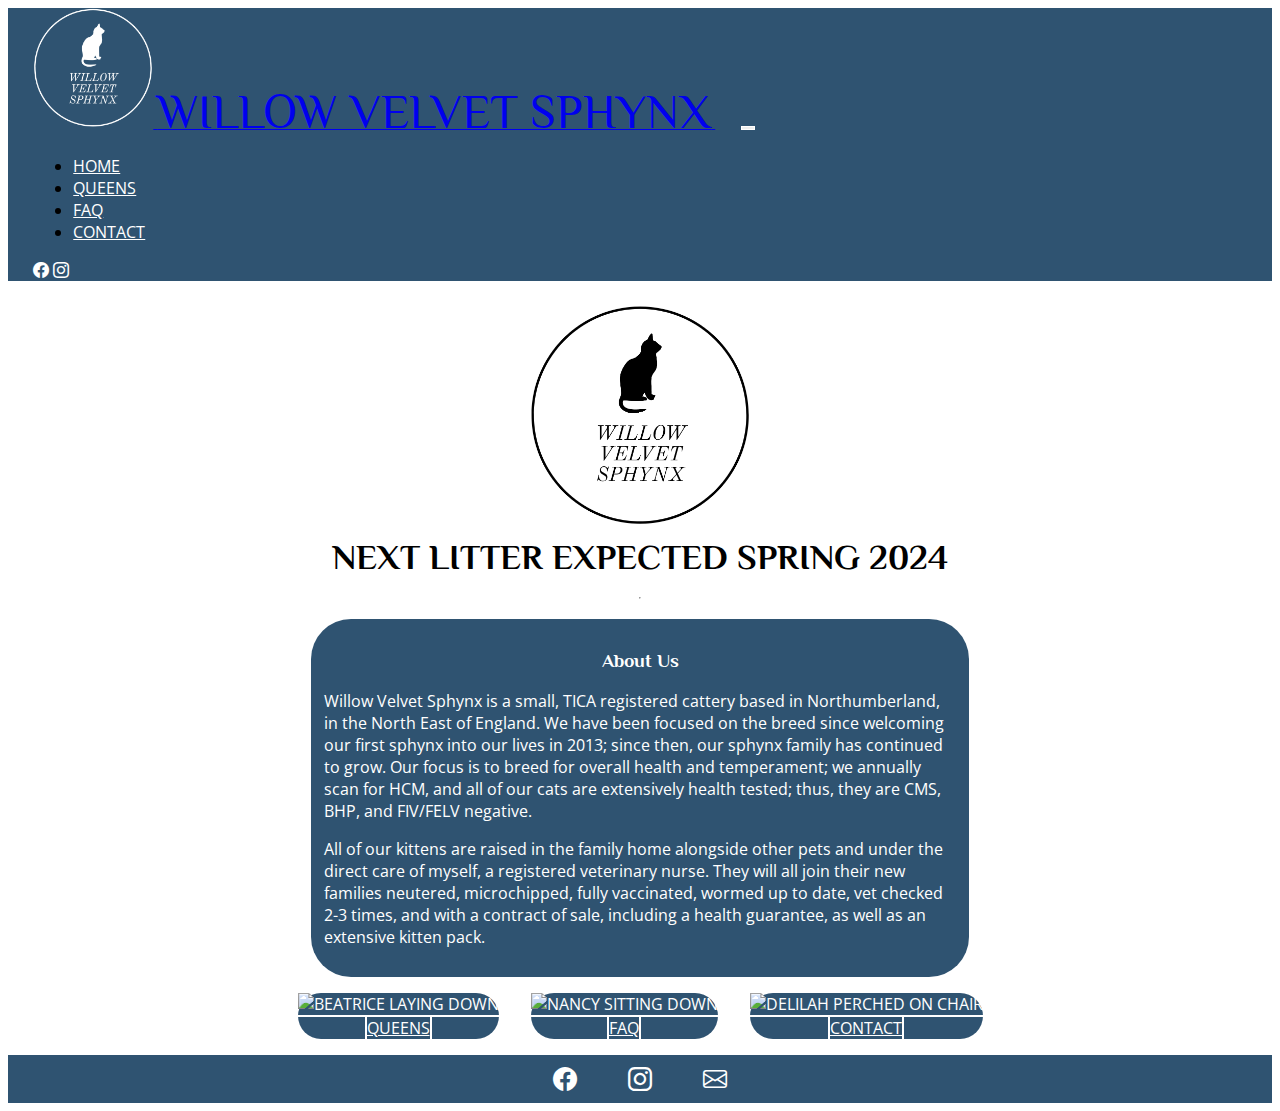
==== index.html @ 2399c17c "Update image file paths" ====
<!DOCTYPE html>
<html lang="en">
<head>
    <meta charset="UTF-8">
    <meta name="viewport" content="width=device-width, initial-scale=1.0">
    <title>Willow Velvet Sphynx</title>
    <link href="https://cdn.jsdelivr.net/npm/bootstrap@5.3.2/dist/css/bootstrap.min.css" rel="stylesheet" integrity="sha384-T3c6CoIi6uLrA9TneNEoa7RxnatzjcDSCmG1MXxSR1GAsXEV/Dwwykc2MPK8M2HN" crossorigin="anonymous">
    <link rel="stylesheet" href="https://cdn.jsdelivr.net/npm/bootstrap-icons@1.11.2/font/bootstrap-icons.min.css">
    <link rel="preconnect" href="https://fonts.googleapis.com">
    <link rel="preconnect" href="https://fonts.gstatic.com" crossorigin>
    <link href="https://fonts.googleapis.com/css2?family=Open+Sans:wght@400;500;700&family=Philosopher:ital,wght@0,400;0,700;1,400&display=swap" rel="stylesheet">
    <link rel="stylesheet" href="assets/css/style.css">
</head>
<body>
    <!-- navbar -->
    <!-- The code used for the navbar was taken from the Bootstrap 5 docs [https://getbootstrap.com/docs/5.0/components/navbar/] and then adjusted using the Bootstrap 5 docs for guidance -->
    <header aria-label="navbar">
        <nav class="navbar navbar-dark navbar-expand-lg">
            <div class="container-fluid">
                <a class="navbar-brand nav-text" href="index.html">
                    <span class="d-lg-none"><img src="./assets/images/willowvelvetsphynx-logo.png" alt="willow velvet sphynx logo" height="120" width="120"></span>
                    <span class="d-none d-lg-block" id="nav-heading">WILLOW VELVET SPHYNX</span>
                </a>

                <!-- navbar button -->
                <button class="navbar-toggler" type="button" data-bs-toggle="collapse" data-bs-target="#main-nav" aria-controls="main-nav" aria-expanded="false" aria-label="Toggle navigation">
                    <span class="navbar-toggler-icon"></span>
                </button>

                <!-- navbar links -->
                <div class="collapse navbar-collapse justify-content-end nav-text" id="main-nav">
                    <ul class="navbar-nav text-uppercase">
                        <li class="nav-item">
                            <a class="nav-link active" aria-current="page" href="index.html" aria-label="home page">Home</a>
                        </li>
                        <li class="nav-item">
                            <a class="nav-link" href="queens.html" aria-label="queens page">Queens</a>
                        </li>
                        <li class="nav-item">
                            <a class="nav-link" href="faq.html" aria-label="FAQ page">FAQ</a>
                        </li>
                        <li class="nav-item">
                            <a class="nav-link" href="contact.html" aria-label="contact page">Contact</a>
                        </li>
                     </ul>
                     <div class="d-lg-none mt-3 fs-4 social-icons">
                        <a class="nav-link d-inline me-3" href="https://en-gb.facebook.com/" target="_blank" rel="noopener" aria-label="facebook"><i class="bi bi-facebook"></i></a>
                        <a class="nav-link d-inline" href="https://www.instagram.com/" target="_blank" rel="noopener" aria-label="instagram"><i class="bi bi-instagram"></i></a>
                     </div>
                </div>
            </div>
        </nav>
    </header>
    <!-- headings -->
    <section>
        <div class="page-heading">
            <img src="./assets/images/willow-velvet-sphynx-logo-black.png" alt="willow velvet sphynx logo">
            <div>
                <h1>Willow Velvet Sphynx</h1>
                <h2>Next litter expected Spring 2024</h2>
            </div>
            <hr>
        </div>
    </section>
    <!-- about us section -->
    <section aria-label="about us">
        <div class="page-text">
            <div>
                <h3>About Us</h3>
                <p>
                    Willow Velvet Sphynx is a small, TICA registered cattery based in Northumberland, in the North East of England. We have been focused on the breed since welcoming our first sphynx into our lives in 2013; since then, our sphynx family has continued to grow. Our focus is to breed for overall health and temperament; we annually scan for HCM, and all of our cats are extensively health tested; thus, they are CMS, BHP, and FIV/FELV negative.
                </p>
                <p>
                    All of our kittens are raised in the family home alongside other pets and under the direct care of myself, a registered veterinary nurse. They will all join their new families neutered, microchipped, fully vaccinated, wormed up to date, vet checked 2-3 times, and with a contract of sale, including a health guarantee, as well as an extensive kitten pack.
                </p>
            </div>
        </div>
    </section>
    <!-- The code used for the cards was taken from the Bootsrap 5 docs https://getbootstrap.com/docs/5.0/components/card/ -->
    <div class="container-fluid mt-4 mb-4 queen-cards">
        <div class="card">
            <img src="./assets/images/index/beatrice-index.jpg" class="card-img-top" alt="beatrice laying down">
            <div class="card-body">
            <a href="queens.html" class="btn btn-primary" aria-label="go to queens page">queens</a>
            </div>
        </div>
        <div class="card mt-4">
            <img src="./assets/images/index/nancy-index.jpg" class="card-img-top" alt="nancy sitting down">
            <div class="card-body">
            <a href="faq.html" class="btn btn-primary" aria-label="go to faq page">faq</a>
            </div>
        </div>
        <div class="card mt-4">
            <img src="./assets/images/index/delilah-index.jpg" class="card-img-top" alt="delilah perched on chair">
            <div class="card-body">
            <a href="contact.html" class="btn btn-primary" aria-label="go to contact page">contact</a>
            </div>
        </div>
    </div>
    <!-- social links bar -->
    <footer id="social-links-bar" aria-label="social media links">
        <a href="https://en-gb.facebook.com/" target="_blank" rel="noopener" aria-label="facebook"><i class="bi bi-facebook"></i></a>
        <a href="https://www.instagram.com/" target="_blank" rel="noopener" aria-label="instagram"><i class="bi bi-instagram"></i></a>
        <a href="contact.html" aria-label="contact"><i class="bi bi-envelope"></i></a>
    </footer>
    <script src="https://cdn.jsdelivr.net/npm/bootstrap@5.3.2/dist/js/bootstrap.bundle.min.js" integrity="sha384-C6RzsynM9kWDrMNeT87bh95OGNyZPhcTNXj1NW7RuBCsyN/o0jlpcV8Qyq46cDfL" crossorigin="anonymous"></script>
</body>
</html>
---- assets/css/style.css ----
/* Body */

html {
    font-family: 'Open Sans', sans-serif;
}

body {
    min-height: 100vh;
    display: flex;
    flex-direction: column;
}

h1, h2, h3 {
    font-family: 'Philosopher', sans-serif;
}

/* Navbar */

.navbar {
    background-color: #2f5371;
}

.social-icons {
    color: #FFFFFF;
}

.navbar-toggler {
    color: #FFFFFF;
    border: solid 1.5px #FFFFFF;
    margin-right: 2%;
}

.nav-text {
    margin: 0% 2% 0% 2%;
}

#nav-heading {
    font-family: 'Philosopher', sans-serif;
    font-size: 3rem;
}

.nav-link {
    color: #FFFFFF;
    text-transform: uppercase;
}

/* Footer */
/* Followed guide on implementing footer in the book 'Responsive Web Design with HTML and CSS by Ben Frain' pages 103/104. */

#social-links-bar {
    margin-top: auto;
    display: flex;
    width: auto;
    align-items: center;
    justify-content: center;
    background-color: #2f5371;
    height: 48px;
    font-size: 24px;
}

#social-links-bar a {
    color: #FFFFFF;
    margin: 2%;
}

/* Page Headings */
/* I used the website https://www.flexboxfroggy.com for a guide on flexbox */

.page-heading img {
    display: block;
    margin: 2% auto 0 auto;
    width: 220px;
    height: 220px;
}

.page-heading h1, h2 {
    text-transform: uppercase;
    text-align: center;
    margin: 4% 0 2% 0;
}

.page-heading h1 {
    font-size: 220%;
}

.page-heading h2 {
    font-size: 150%;
}

.page-heading {
    width: auto;
    margin: 0 3% 3% 3%;
    display: flex;
    flex-direction: column;
    justify-content: center;
}

/* Page text */

.page-text h3 {
    text-align: center;
}

.page-text {
    margin: auto;
    width: 90%;
    padding: 3%;
    background-color: #2f5371;
    color: #FFFFFF;
    border-radius: 40px;
}

/* Page Cards */

.queen-cards {
    display: flex;
    flex-direction: column;
    text-transform: uppercase;
}

.card {
    background-color: #2f5371;
    color: #FFFFFF;
    text-align: center;
    border: #FFFFFF;
    border-radius: 40px;
}

.card img {
    border-bottom: #FFFFFF 2px solid;
}

.card a {
    background-color: #2f5371;
    color: #FFFFFF;
    border: 2px #FFFFFF solid;
}

.card a:hover {
    background-color: #FFFFFF;
    color: #2f5371;
    border: #2f5371 2px solid;
}

/* Media Queries */
/* Used the book 'Responsive Web Design with HTML and CSS by Ben Frain' pages 60/61 for a guide on implementing media queries. */
@media (min-width: 767px) {
    .queen-cards {
        flex-direction: row;
        flex-wrap: wrap;
        justify-content: center;
        align-items: baseline;
    }

     .card {
        margin: 1rem;
     }
}

@media (min-width: 1100px) {
    .page-heading h1 {
        display: none;
    }

    .page-heading h2 {
        font-size: 220%;
        margin: 1% 0 1% 0;
    }

    .page-heading {
        margin-bottom: 1%;
    }

    .page-text {
        margin: auto;
        padding: 1%;
        width: 50%;
    }
}

@media (max-width: 1100px) {
    .page-heading img {
        display: none;
    }
}
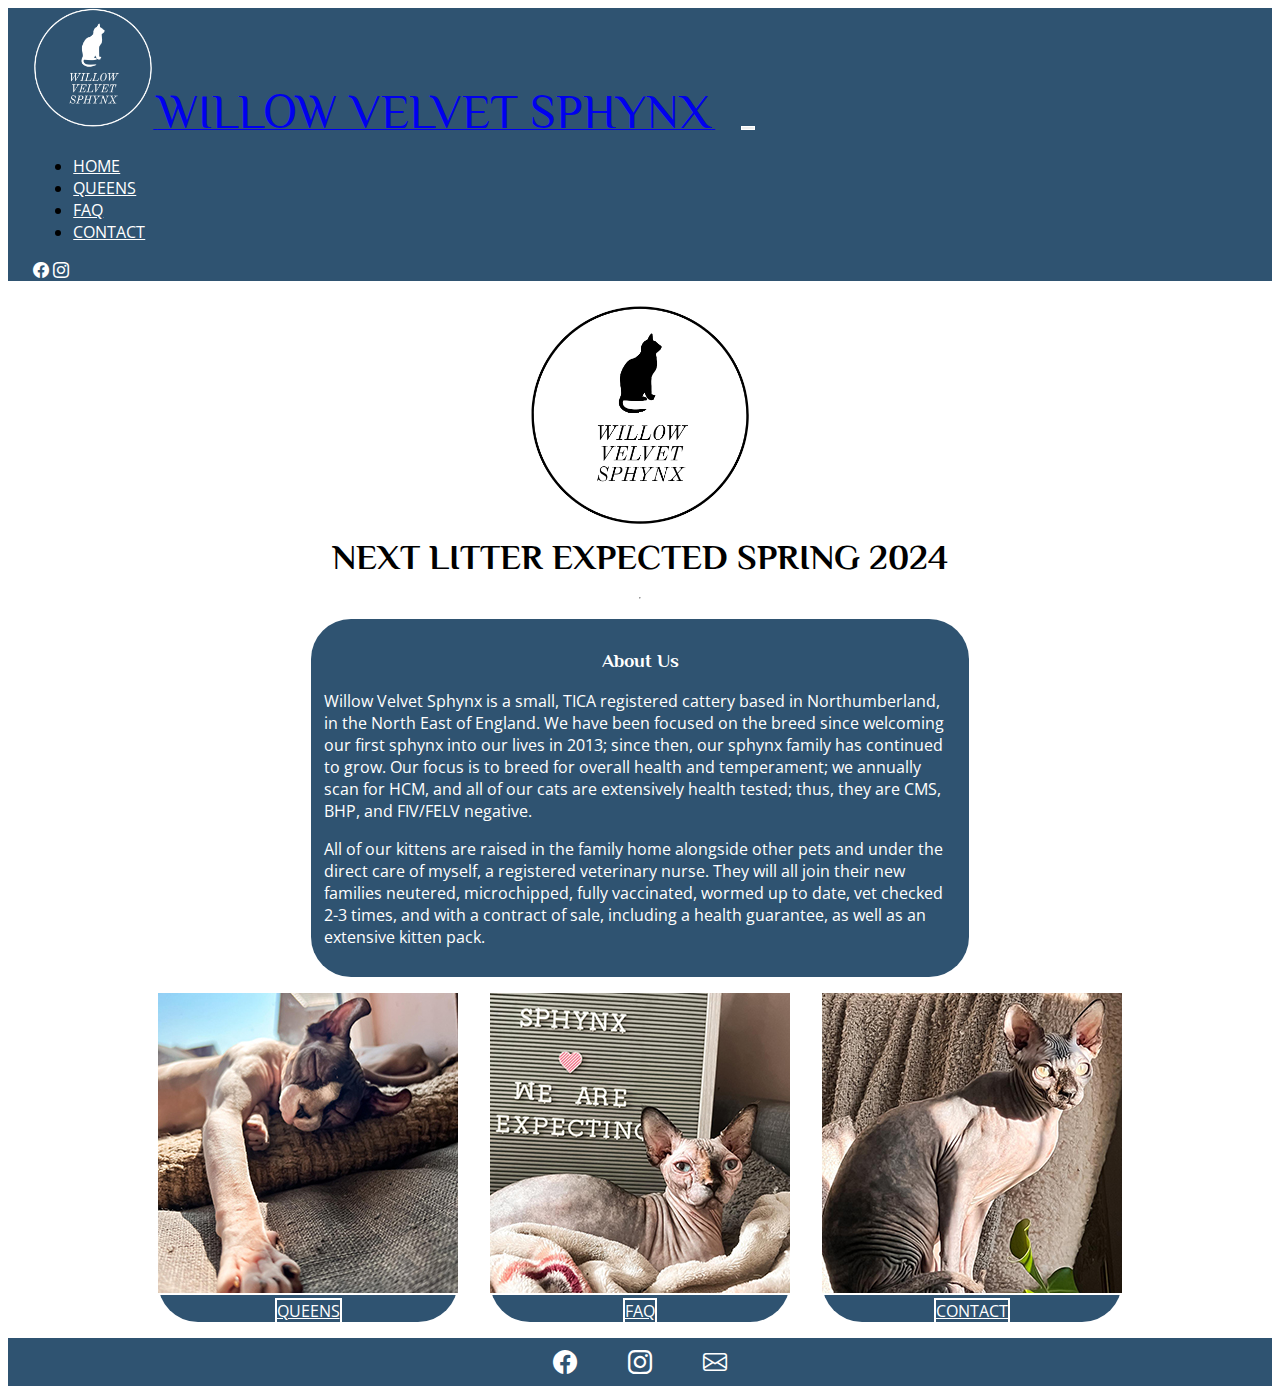
==== commit b80b9e8f: "Add aria-labels to each section for improved accessibility" ====
--- a/index.html
+++ b/index.html
@@ -52,7 +52,7 @@
         </nav>
     </header>
     <!-- headings -->
-    <section>
+    <section aria-label="page heading">
         <div class="page-heading">
             <img src="./assets/images/willow-velvet-sphynx-logo-black.png" alt="willow velvet sphynx logo">
             <div>
@@ -99,9 +99,9 @@
     </div>
     <!-- social links bar -->
     <footer id="social-links-bar" aria-label="social media links">
-        <a href="https://en-gb.facebook.com/" target="_blank" rel="noopener" aria-label="facebook"><i class="bi bi-facebook"></i></a>
-        <a href="https://www.instagram.com/" target="_blank" rel="noopener" aria-label="instagram"><i class="bi bi-instagram"></i></a>
-        <a href="contact.html" aria-label="contact"><i class="bi bi-envelope"></i></a>
+        <a href="https://en-gb.facebook.com/" target="_blank" rel="noopener" aria-label="go to facebook page"><i class="bi bi-facebook"></i></a>
+        <a href="https://www.instagram.com/" target="_blank" rel="noopener" aria-label="go to instagram page"><i class="bi bi-instagram"></i></a>
+        <a href="contact.html" aria-label="go to contact page"><i class="bi bi-envelope"></i></a>
     </footer>
     <script src="https://cdn.jsdelivr.net/npm/bootstrap@5.3.2/dist/js/bootstrap.bundle.min.js" integrity="sha384-C6RzsynM9kWDrMNeT87bh95OGNyZPhcTNXj1NW7RuBCsyN/o0jlpcV8Qyq46cDfL" crossorigin="anonymous"></script>
 </body>
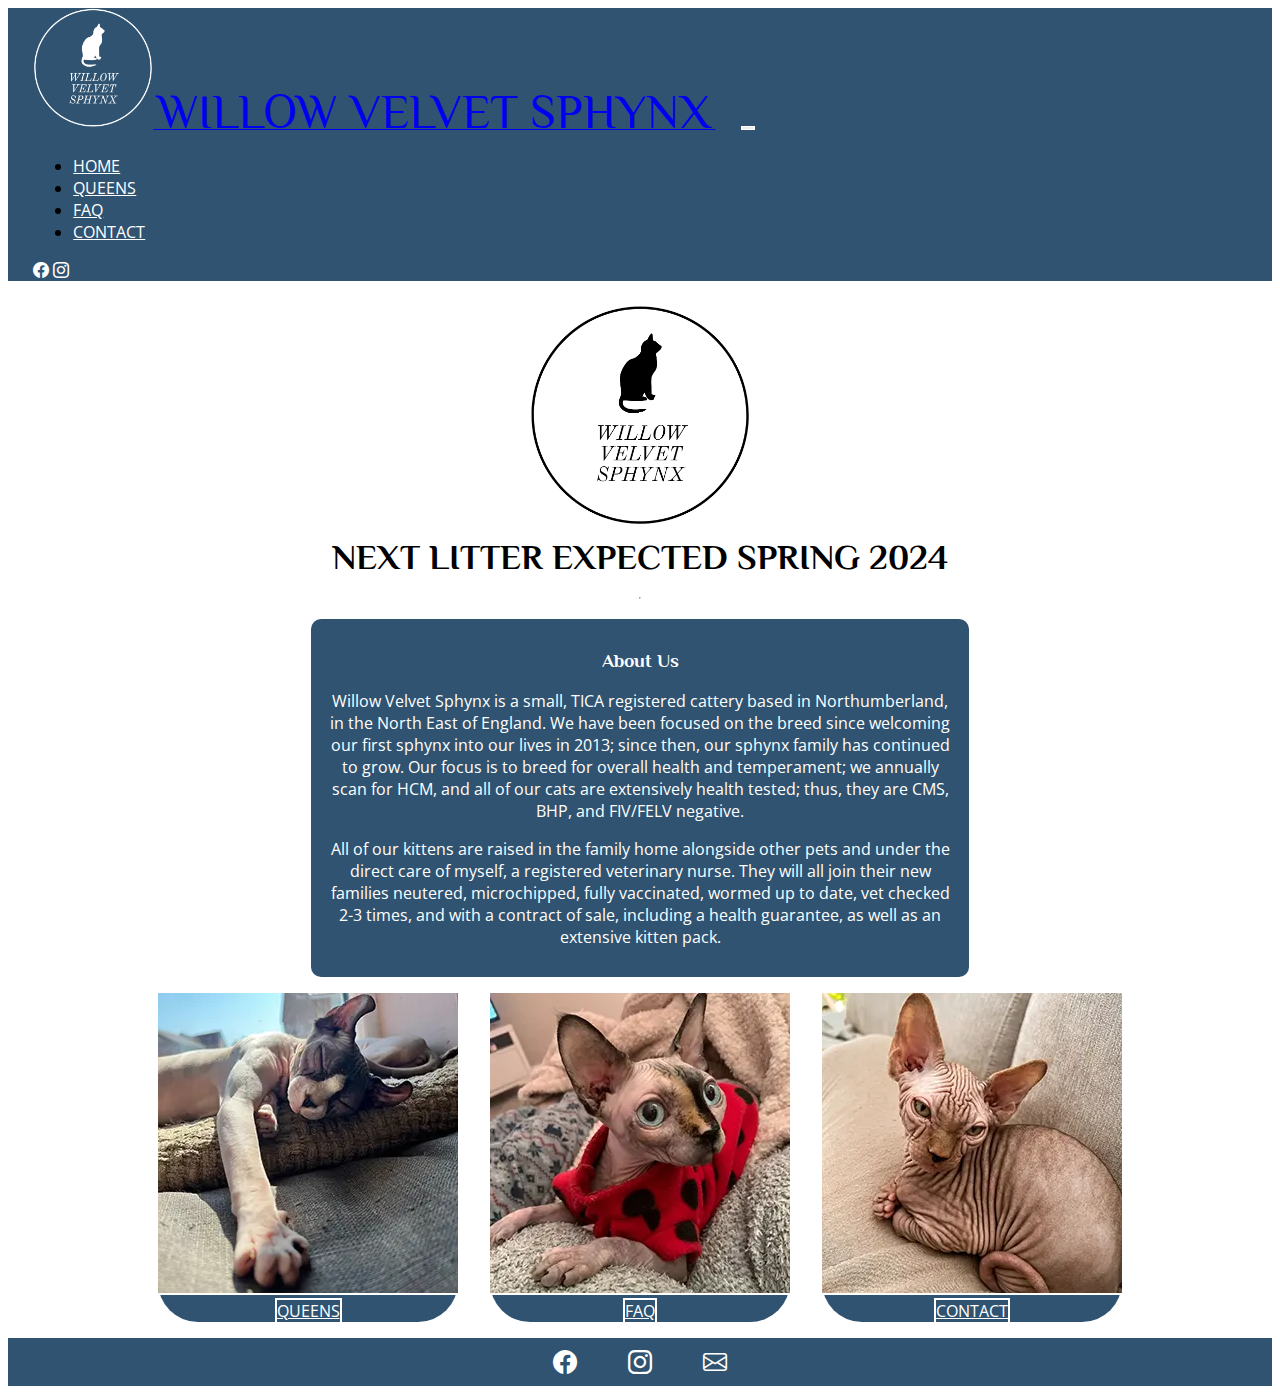
==== commit e420af72: "Update cards with better quality images and adjust alt attribute to suit" ====
--- a/index.html
+++ b/index.html
@@ -79,19 +79,19 @@
     <!-- The code used for the cards was taken from the Bootsrap 5 docs https://getbootstrap.com/docs/5.0/components/card/ -->
     <div class="container-fluid mt-4 mb-4 queen-cards">
         <div class="card">
-            <img src="./assets/images/index/beatrice-index.jpg" class="card-img-top" alt="beatrice laying down">
+            <img src="./assets/images/index/index-card-one.webp" class="card-img-top" alt="a photo of beatrice laying down">
             <div class="card-body">
             <a href="queens.html" class="btn btn-primary" aria-label="go to queens page">queens</a>
             </div>
         </div>
         <div class="card mt-4">
-            <img src="./assets/images/index/nancy-index.jpg" class="card-img-top" alt="nancy sitting down">
+            <img src="./assets/images/index/index-card-two.webp" class="card-img-top" alt="a photo of nancy laying down">
             <div class="card-body">
             <a href="faq.html" class="btn btn-primary" aria-label="go to faq page">faq</a>
             </div>
         </div>
         <div class="card mt-4">
-            <img src="./assets/images/index/delilah-index.jpg" class="card-img-top" alt="delilah perched on chair">
+            <img src="./assets/images/index/index-card-three.webp" class="card-img-top" alt="a photo of a kitten">
             <div class="card-body">
             <a href="contact.html" class="btn btn-primary" aria-label="go to contact page">contact</a>
             </div>
--- a/assets/css/style.css
+++ b/assets/css/style.css
@@ -97,7 +97,7 @@
 
 /* Page text */
 
-.page-text h3 {
+.page-text {
     text-align: center;
 }
 
@@ -107,7 +107,7 @@
     padding: 3%;
     background-color: #2f5371;
     color: #FFFFFF;
-    border-radius: 40px;
+    border-radius: 10px;
 }
 
 /* Page Cards */
@@ -140,6 +140,58 @@
     background-color: #FFFFFF;
     color: #2f5371;
     border: #2f5371 2px solid;
+}
+
+/* Carousels */
+
+.carousel {
+    margin: auto;
+    margin-top: 5%;
+    margin-bottom: 5%;
+}
+
+/* Accordion */
+
+.accordion-button:not(.collapsed) {
+    color: #FFFFFF;
+    background-color: #2f5371;
+}
+
+.accordion h2 {
+    margin: 0;
+}
+
+.accordion-button:focus {
+    box-shadow: none;
+}
+
+/* Form */
+
+.contact-form {
+    margin: auto;
+    margin-bottom: 5%;
+    width: 90%;
+    text-align: center;
+    background-color: #2f5371;
+    color: #FFFFFF;
+    padding: 20px;
+    border-radius: 10px;
+}
+
+textarea {
+    max-width: 100%;
+}
+
+label {
+    margin-top: 10px;
+}
+
+/* Confirmation Page */
+
+.confirmation a {
+    text-decoration: none;
+    text-transform: uppercase;
+    color: #FFFFFF;
 }
 
 /* Media Queries */
@@ -155,6 +207,10 @@
      .card {
         margin: 1rem;
      }
+
+     .carousel {
+        width: 85%;
+     }
 }
 
 @media (min-width: 1100px) {
@@ -176,10 +232,26 @@
         padding: 1%;
         width: 50%;
     }
+
+    .carousel {
+        display: none;
+    }
+
+    .accordion {
+        width: 50%;
+    }
+
+    .contact-form {
+        width: 45%;
+    }
 }
 
 @media (max-width: 1100px) {
     .page-heading img {
         display: none;
     }
+
+    .queen-grid-images {
+        display: none;
+    }
 }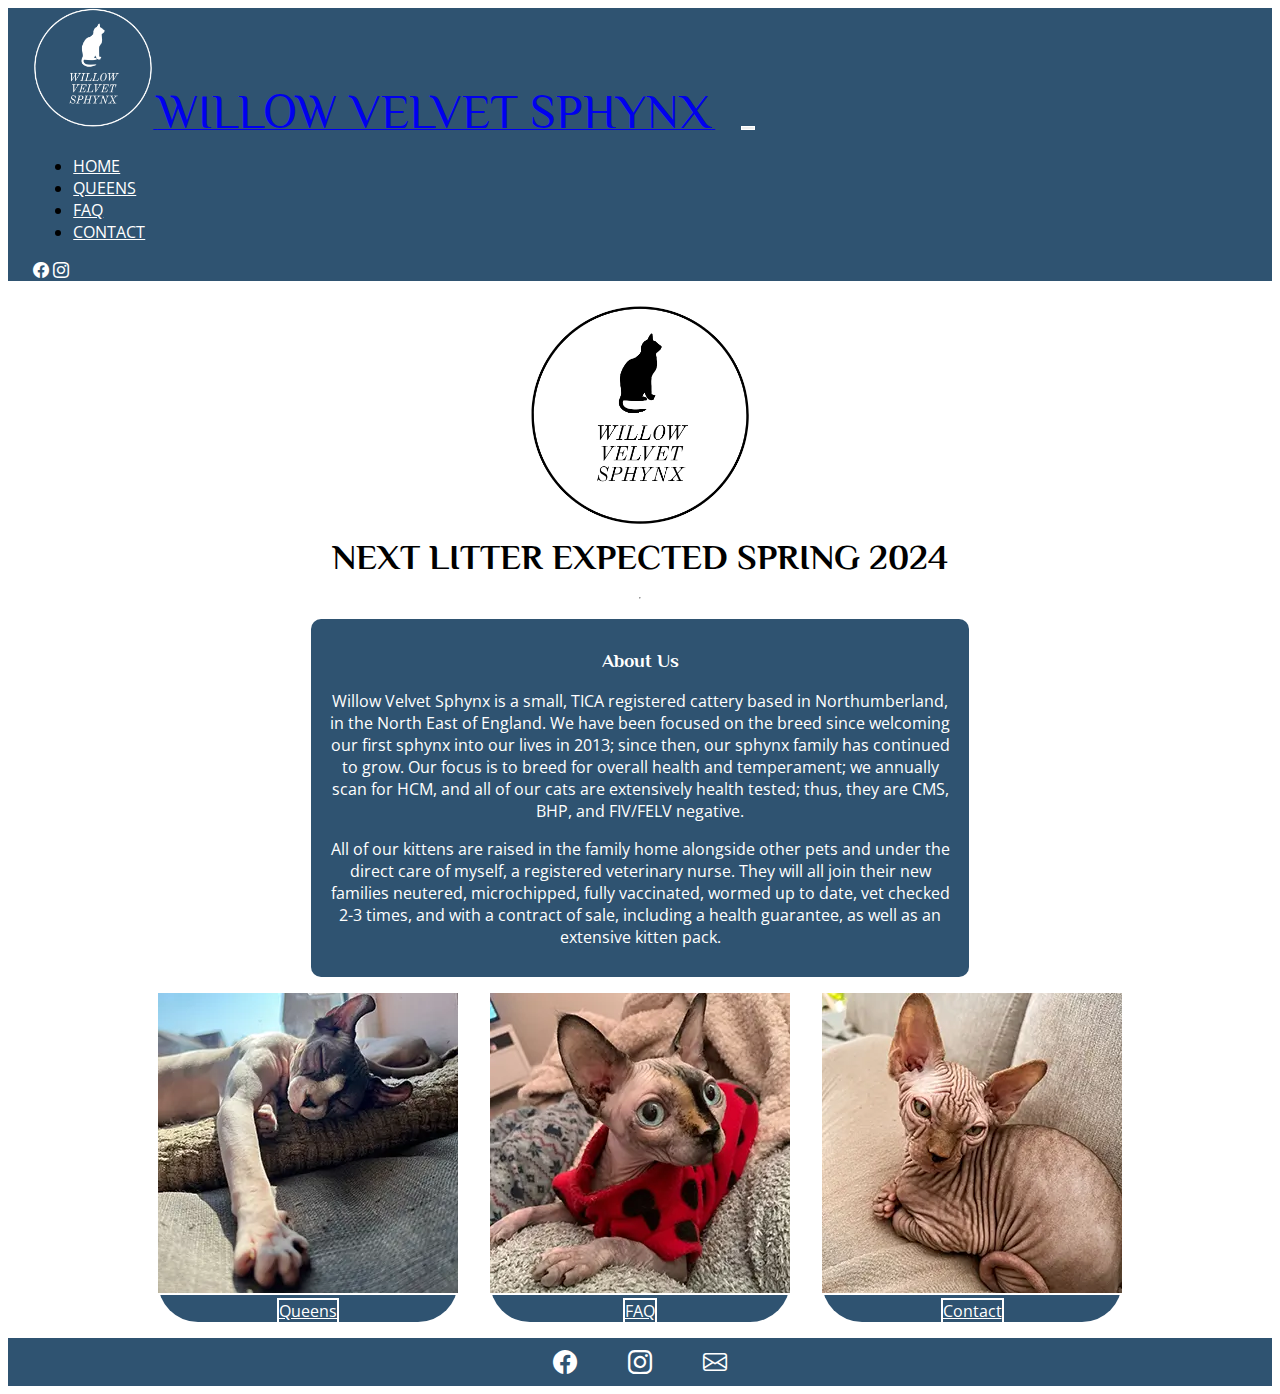
==== commit f5f162e8: "Update cards text content" ====
--- a/index.html
+++ b/index.html
@@ -87,7 +87,7 @@
         <div class="card mt-4">
             <img src="./assets/images/index/index-card-two.webp" class="card-img-top" alt="a photo of nancy laying down">
             <div class="card-body">
-            <a href="faq.html" class="btn btn-primary" aria-label="go to faq page">faq</a>
+            <a href="faq.html" class="btn btn-primary" aria-label="go to faq page">FAQ</a>
             </div>
         </div>
         <div class="card mt-4">
--- a/assets/css/style.css
+++ b/assets/css/style.css
@@ -115,7 +115,7 @@
 .queen-cards {
     display: flex;
     flex-direction: column;
-    text-transform: uppercase;
+    text-transform: capitalize;
 }
 
 .card {
@@ -147,7 +147,19 @@
 .carousel {
     margin: auto;
     margin-top: 5%;
-    margin-bottom: 5%;
+    margin-bottom: 3%;
+}
+
+.queens-link {
+    display: flex;
+    justify-content: center;
+    margin: 10px;
+}
+
+.queens-link a{
+    background-color: #2f5371;
+    color:#FFFFFF;
+    text-transform: capitalize;
 }
 
 /* Accordion */
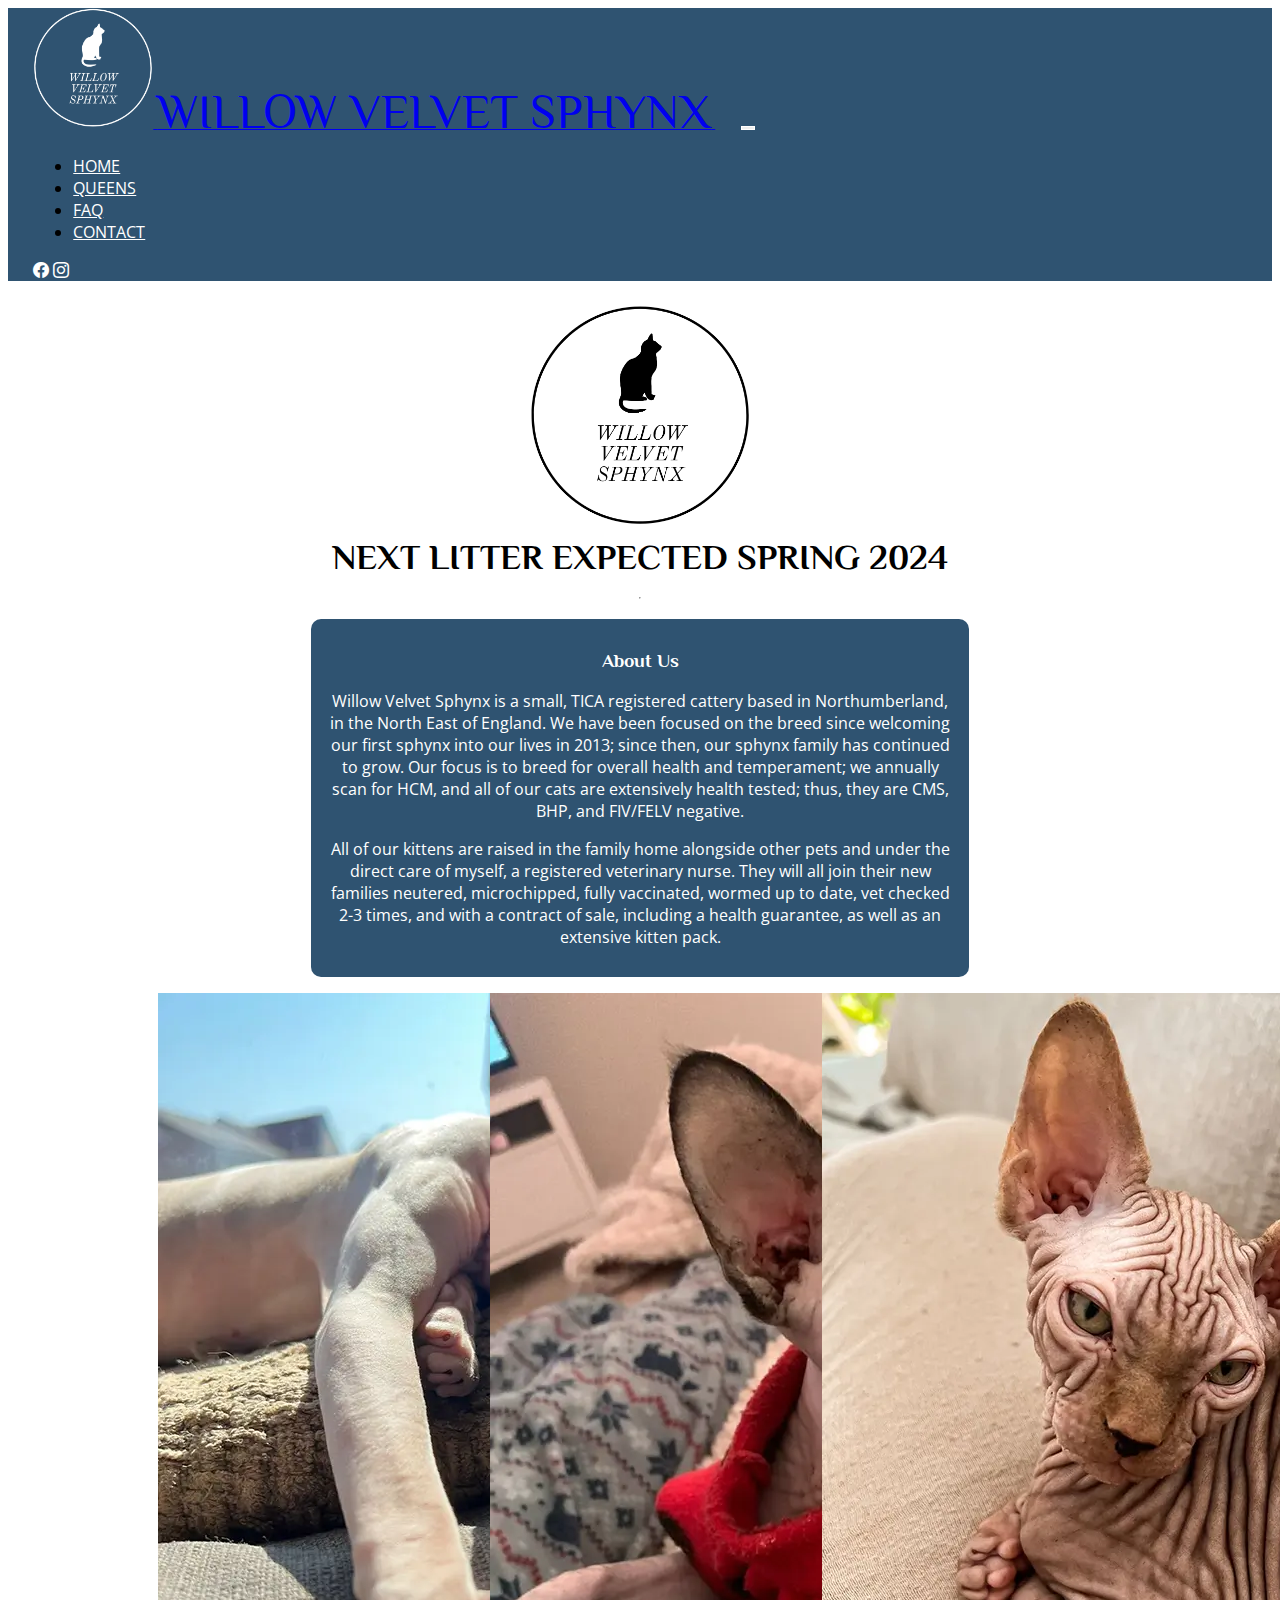
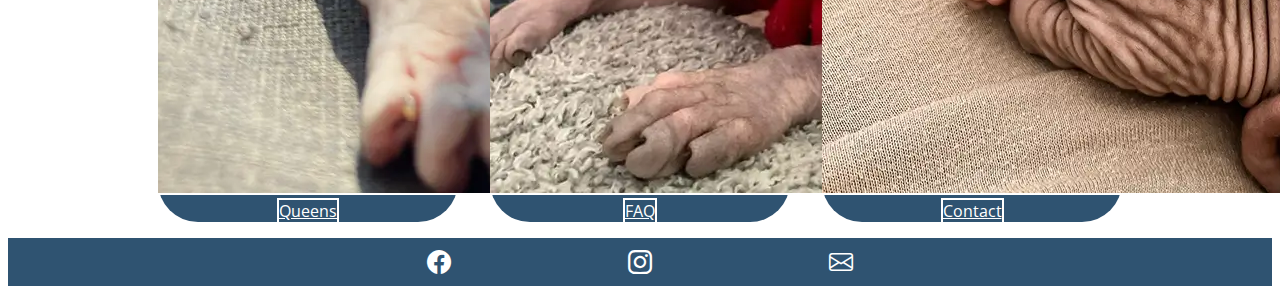
==== commit 275e7fc4: "Add favicon and meta tags to all pages" ====
--- a/index.html
+++ b/index.html
@@ -3,7 +3,11 @@
 <head>
     <meta charset="UTF-8">
     <meta name="viewport" content="width=device-width, initial-scale=1.0">
+    <meta name="description" content="Willow Velvet Sphynx is a responsible Sphynx cattery in the North East of England that focuses on breeding for optimal health.">
+    <meta name="keywords" content="cat, sphynx, breeding, kitten, health, northumberland, cattery">
     <title>Willow Velvet Sphynx</title>
+    <!-- favicon -->
+    <link rel="icon" type="image/x-icon" href="./favicon/favicon.ico">
     <link href="https://cdn.jsdelivr.net/npm/bootstrap@5.3.2/dist/css/bootstrap.min.css" rel="stylesheet" integrity="sha384-T3c6CoIi6uLrA9TneNEoa7RxnatzjcDSCmG1MXxSR1GAsXEV/Dwwykc2MPK8M2HN" crossorigin="anonymous">
     <link rel="stylesheet" href="https://cdn.jsdelivr.net/npm/bootstrap-icons@1.11.2/font/bootstrap-icons.min.css">
     <link rel="preconnect" href="https://fonts.googleapis.com">
--- a/assets/css/style.css
+++ b/assets/css/style.css
@@ -60,7 +60,7 @@
 
 #social-links-bar a {
     color: #FFFFFF;
-    margin: 2%;
+    margin: 2% 7%;
 }
 
 /* Page Headings */
@@ -162,6 +162,11 @@
     text-transform: capitalize;
 }
 
+.queens-link a:hover {
+    border: #2f5371 solid;
+    color: #2f5371;
+}
+
 /* Accordion */
 
 .accordion-button:not(.collapsed) {
@@ -198,12 +203,30 @@
     margin-top: 10px;
 }
 
-/* Confirmation Page */
+/* Confirmation and Error Page*/
+
+.confirmation {
+    margin-top: 3%;
+    margin-bottom: 3%;
+}
 
 .confirmation a {
     text-decoration: none;
     text-transform: uppercase;
     color: #FFFFFF;
+    padding: 4px;
+    border-radius: 5px;
+}
+
+.confirmation a:hover {
+    background-color: #FFFFFF;
+    color: #2f5371;
+}
+
+#error-image {
+    width: 100%;
+    border-radius: 10px;
+    margin-top: 10px;
 }
 
 /* Media Queries */
@@ -218,6 +241,7 @@
 
      .card {
         margin: 1rem;
+        width: 300px;
      }
 
      .carousel {
@@ -240,7 +264,7 @@
     }
 
     .page-text {
-        margin: auto;
+        /*margin: auto;*/
         padding: 1%;
         width: 50%;
     }
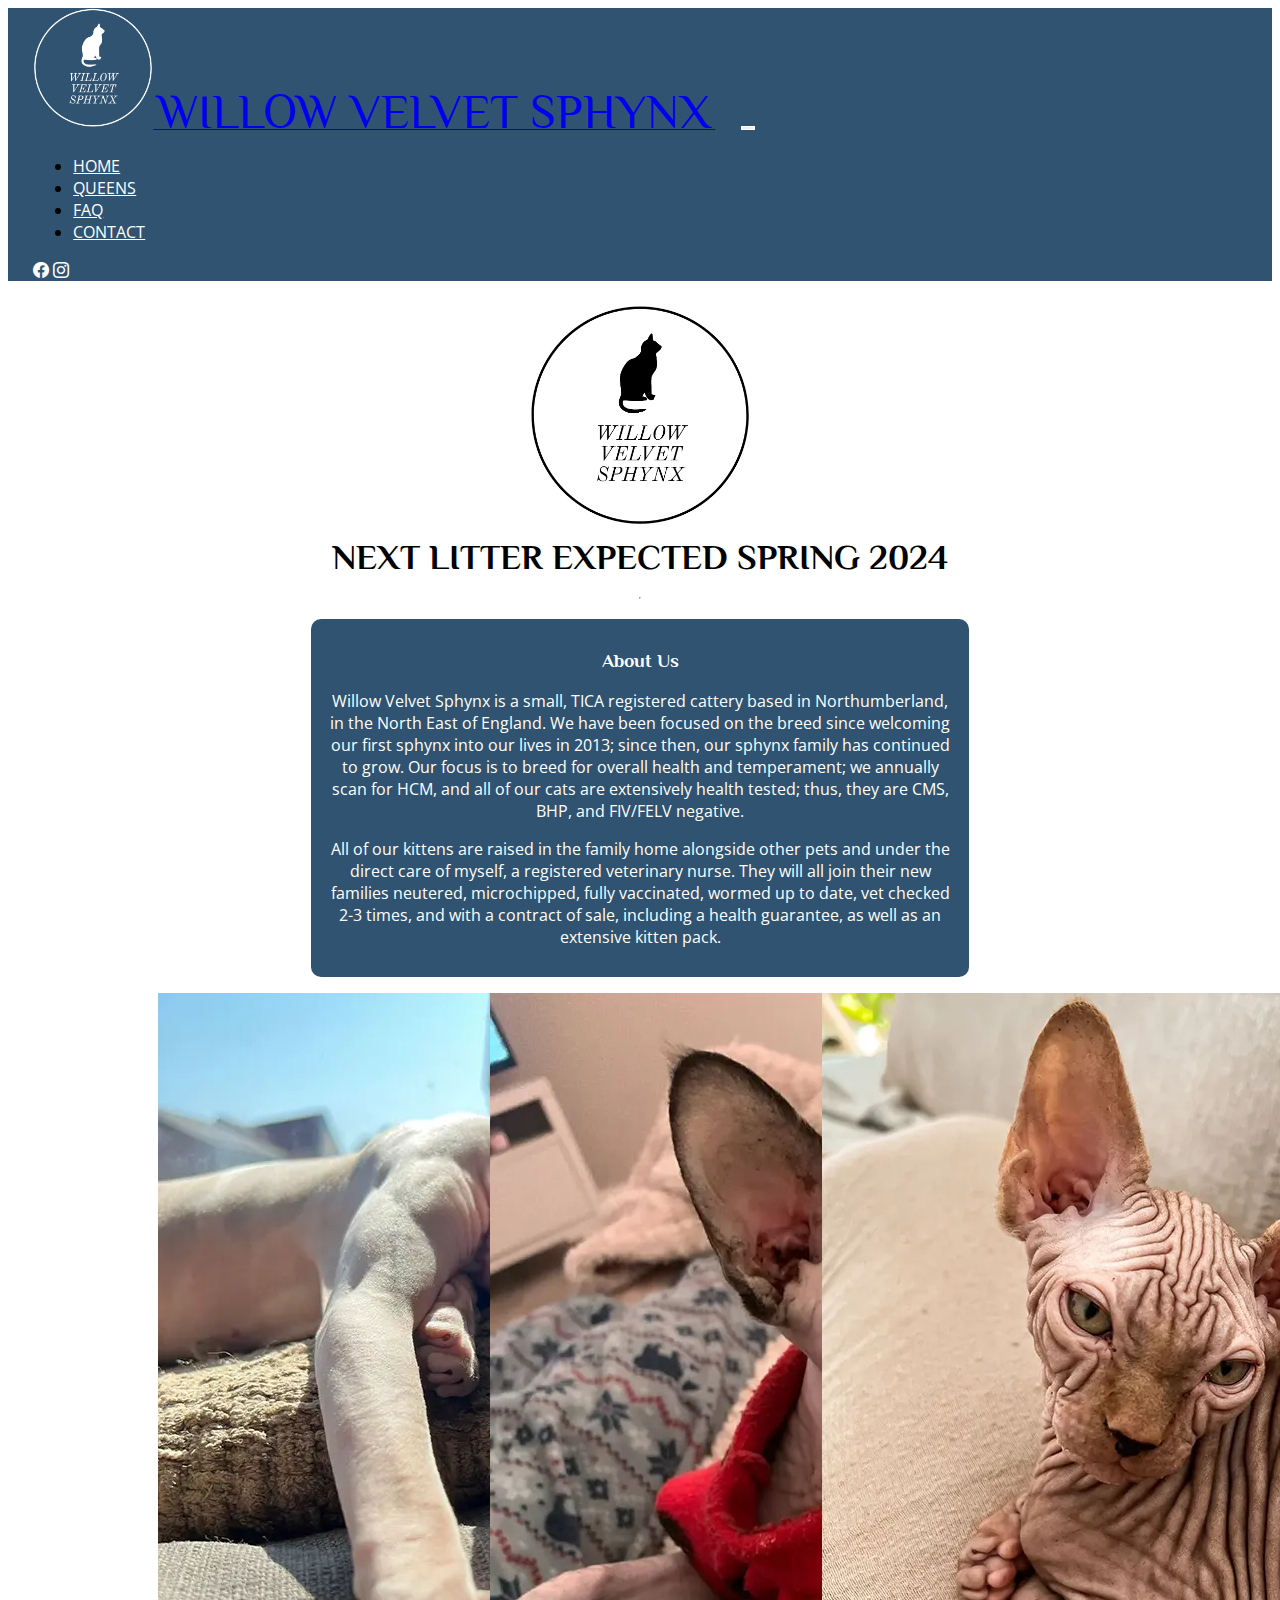
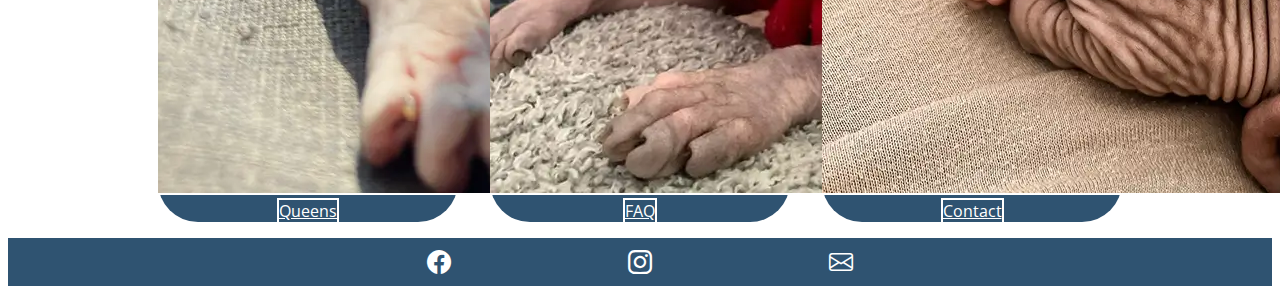
==== commit 1746acbe: "Update compress logo images for performance" ====
--- a/index.html
+++ b/index.html
@@ -22,7 +22,7 @@
         <nav class="navbar navbar-dark navbar-expand-lg">
             <div class="container-fluid">
                 <a class="navbar-brand nav-text" href="index.html">
-                    <span class="d-lg-none"><img src="./assets/images/willowvelvetsphynx-logo.png" alt="willow velvet sphynx logo" height="120" width="120"></span>
+                    <span class="d-lg-none"><img src="./assets/images/willowvelvetsphynx-logo.webp" alt="willow velvet sphynx logo" height="120" width="120"></span>
                     <span class="d-none d-lg-block" id="nav-heading">WILLOW VELVET SPHYNX</span>
                 </a>
 
@@ -58,7 +58,7 @@
     <!-- headings -->
     <section aria-label="page heading">
         <div class="page-heading">
-            <img src="./assets/images/willow-velvet-sphynx-logo-black.png" alt="willow velvet sphynx logo">
+            <img src="./assets/images/willow-velvet-sphynx-logo-black.webp" alt="willow velvet sphynx logo">
             <div>
                 <h1>Willow Velvet Sphynx</h1>
                 <h2>Next litter expected Spring 2024</h2>
--- a/assets/css/style.css
+++ b/assets/css/style.css
@@ -203,14 +203,9 @@
     margin-top: 10px;
 }
 
-/* Confirmation and Error Page*/
-
-.confirmation {
-    margin-top: 3%;
-    margin-bottom: 3%;
-}
-
-.confirmation a {
+/* Confirmation Page*/
+
+.page-text a {
     text-decoration: none;
     text-transform: uppercase;
     color: #FFFFFF;
@@ -218,10 +213,12 @@
     border-radius: 5px;
 }
 
-.confirmation a:hover {
+.page-text a:hover {
     background-color: #FFFFFF;
     color: #2f5371;
 }
+
+/* 404 Page */
 
 #error-image {
     width: 100%;
